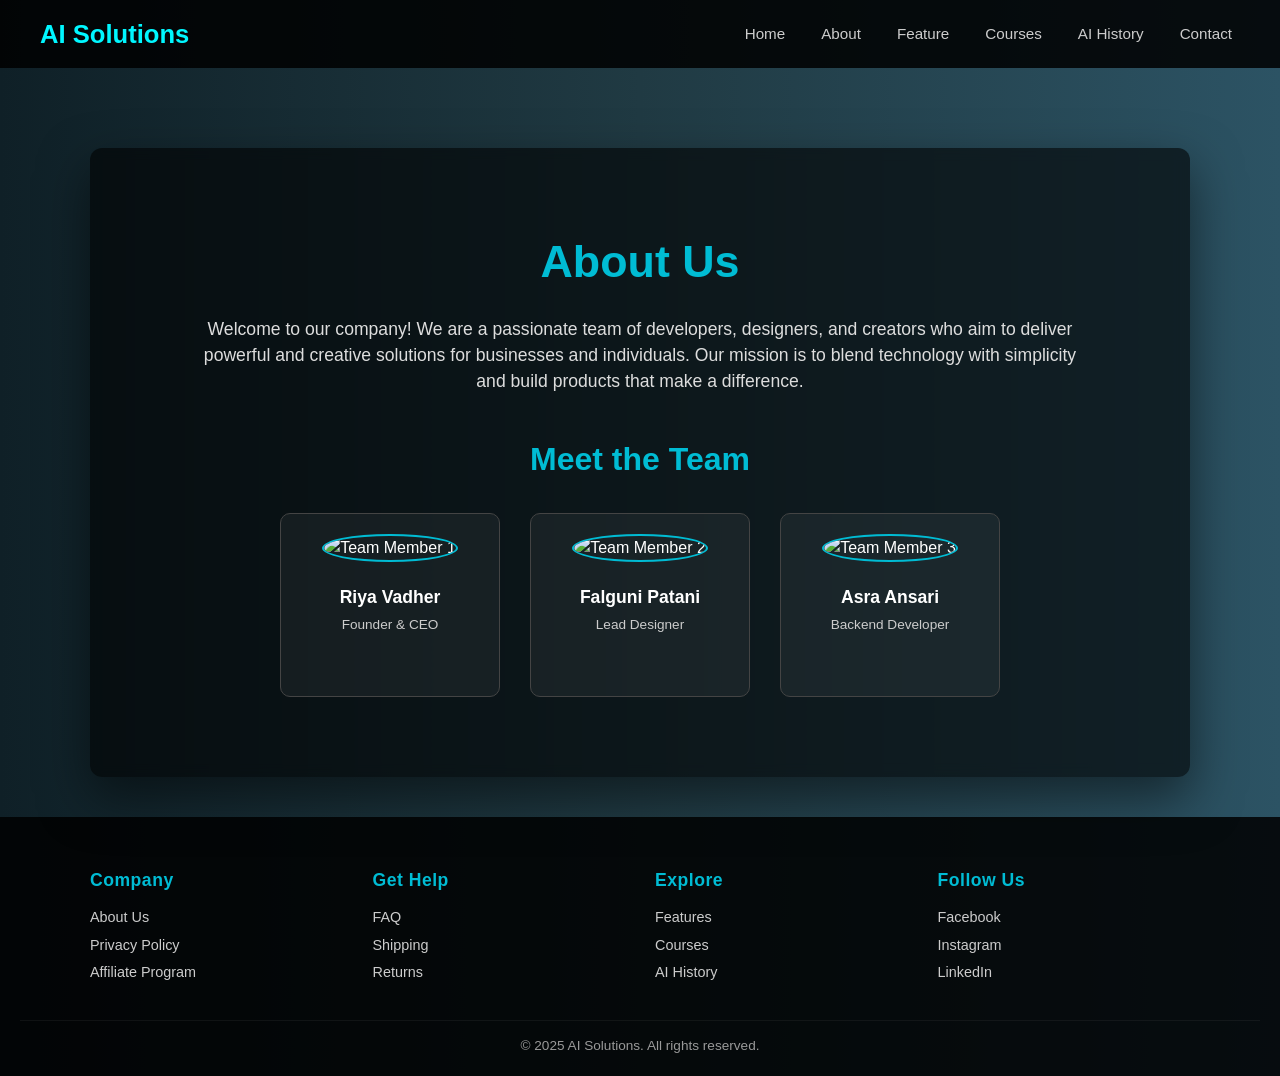
==== about.html @ 20a1b6a3 "all files added" ====
<!DOCTYPE html>
<html lang="en">
<head>
  <meta charset="UTF-8" />
  <meta name="viewport" content="width=device-width, initial-scale=1.0"/>
  <title>About Us - AI Solutions</title>
  <style>
    * {
      margin: 0;
      padding: 0;
      box-sizing: border-box;
      font-family: 'Segoe UI', sans-serif;
    }

    body {
      background: linear-gradient(to right, #0f2027, #203a43, #2c5364);
      color: #fff;
      min-height: 100vh;
      line-height: 1.5;
    }

    header {
      background: rgba(0, 0, 0, 0.85);
      padding: 15px 30px;
      position: sticky;
      top: 0;
      z-index: 100;
    }

    nav {
      max-width: 1200px;
      margin: auto;
      display: flex;
      align-items: center;
      justify-content: space-between;
      flex-wrap: wrap;
    }

    .logo {
      font-size: 1.6rem;
      color: #00f7ff;
      font-weight: bold;
      text-decoration: none;
    }

    nav ul {
      list-style: none;
      display: flex;
      gap: 20px;
      flex-wrap: wrap;
    }

    nav ul li a {
      color: #ccc;
      text-decoration: none;
      font-size: 0.95rem;
      padding: 6px 8px;
      transition: color 0.25s ease, background 0.25s ease;
      border-radius: 4px;
    }

    nav ul li a:hover {
      color: #fff;
      background: rgba(255,255,255,0.05);
    }

    .about-section {
      background-color: rgba(0, 0, 0, 0.6);
      backdrop-filter: blur(6px);
      padding: 80px 20px;
      max-width: 1100px;
      margin: 80px auto 40px;
      border-radius: 12px;
      box-shadow: 0 20px 50px rgba(0,0,0,0.5);
      text-align: center;
    }

    .about-section h1 {
      font-size: 2.8rem;
      color: #00bcd4;
      margin-bottom: 20px;
      position: relative;
    }

    .about-section p {
      font-size: 1.1rem;
      color: #ddd;
      max-width: 900px;
      margin: 0 auto 40px;
    }

    .team-section {
      margin-top: 40px;
    }

    .team-section h2 {
      color: #00bcd4;
      font-size: 2rem;
      margin-bottom: 30px;
    }

    .team-cards {
      display: flex;
      justify-content: center;
      flex-wrap: wrap;
      gap: 30px;
    }

    .team-card {
      background-color: rgba(255, 255, 255, 0.05);
      border: 1px solid #444;
      border-radius: 10px;
      padding: 20px;
      width: 220px;
      transition: transform 0.3s ease, box-shadow 0.3s ease;
      text-align: center;
    }

    .team-card:hover {
      transform: translateY(-8px);
      box-shadow: 0 10px 25px rgba(0, 188, 212, 0.35);
    }

    .team-card img {
      width: 80px;
      height: 80px;
      border-radius: 50%;
      object-fit: cover;
      margin-bottom: 12px;
      border: 2px solid #00bcd4;
    }

    .team-card h3 {
      margin: 10px 0 5px;
      font-size: 1.1rem;
      color: #fff;
    }

    .team-card p {
      font-size: 0.85rem;
      color: #ccc;
    }

    /* Footer */
    footer {
      background-color: rgba(0, 0, 0, 0.85);
      color: #ccc;
      padding: 50px 20px 20px;
    }

    .footer-content {
      display: flex;
      flex-wrap: wrap;
      justify-content: space-between;
      max-width: 1100px;
      margin: auto;
      gap: 30px;
    }

    .footer-section {
      flex: 1 1 220px;
      min-width: 180px;
    }

    .footer-section h3 {
      color: #00bcd4;
      margin-bottom: 14px;
      font-size: 1.1rem;
      letter-spacing: 0.5px;
    }

    .footer-section p {
      margin: 6px 0;
      font-size: 0.9rem;
    }

    .footer-section a {
      color: #ccc;
      text-decoration: none;
      transition: color 0.2s ease;
    }

    .footer-section a:hover {
      color: #fff;
    }

    .footer-bottom {
      text-align: center;
      margin-top: 30px;
      font-size: 0.85rem;
      color: #999;
      border-top: 1px solid rgba(255,255,255,0.05);
      padding-top: 15px;
    }

    @media (max-width: 900px) {
      .about-section {
        margin: 100px 15px 40px;
        padding: 60px 15px;
      }
      .team-cards {
        flex-direction: column;
        align-items: center;
      }
    }
  </style>
</head>
<body>
  <header>
    <nav>
      <a href="index.html" class="logo">AI Solutions</a>
      <ul>
        <li><a href="index.html">Home</a></li>
        <li><a href="about.html" class="active">About</a></li>
        <li><a href="feature.html">Feature</a></li>
        <li><a href="courses.html">Courses</a></li>
		<li><a href="history.html">AI History</a></li>
        <li><a href="contact.html">Contact</a></li>
       
		
      </ul>
    </nav>
  </header>

  <section class="about-section">
    <h1>About Us</h1>
    <p>
      Welcome to our company! We are a passionate team of developers, designers, and creators who aim to deliver powerful and creative solutions for businesses and individuals. Our mission is to blend technology with simplicity and build products that make a difference.
    </p>

    <div class="team-section">
      <h2>Meet the Team</h2>
      <div class="team-cards">
        <div class="team-card">
          <img src="images/member1.jpg" alt="Team Member 1">
          <h3>Riya Vadher</h3>
          <p>Founder & CEO</p>
        </div>
        <div class="team-card">
          <img src="images/member2.jpg" alt="Team Member 2">
          <h3>Falguni Patani</h3>
          <p>Lead Designer</p>
        </div>
        <div class="team-card">
          <img src="images/member3.jpg" alt="Team Member 3">
          <h3>Asra Ansari</h3>
          <p>Backend Developer</p>
        </div>
      </div>
    </div>
  </section>

  <footer>
    <div class="footer-content">
      <div class="footer-section">
        <h3>Company</h3>
        <p><a href="#">About Us</a></p>
        <p><a href="#">Privacy Policy</a></p>
        <p><a href="#">Affiliate Program</a></p>
      </div>
      <div class="footer-section">
        <h3>Get Help</h3>
        <p><a href="#">FAQ</a></p>
        <p><a href="#">Shipping</a></p>
        <p><a href="#">Returns</a></p>
      </div>
      <div class="footer-section">
        <h3>Explore</h3>
        <p><a href="feature.html">Features</a></p>
        <p><a href="courses.html">Courses</a></p>
        <p><a href="history.html">AI History</a></p>
      </div>
      <div class="footer-section">
        <h3>Follow Us</h3>
        <p><a href="#">Facebook</a></p>
        <p><a href="#">Instagram</a></p>
        <p><a href="#">LinkedIn</a></p>
      </div>
    </div>
    <div class="footer-bottom">
      &copy; 2025 AI Solutions. All rights reserved.
    </div>
  </footer>
</body>
</html>
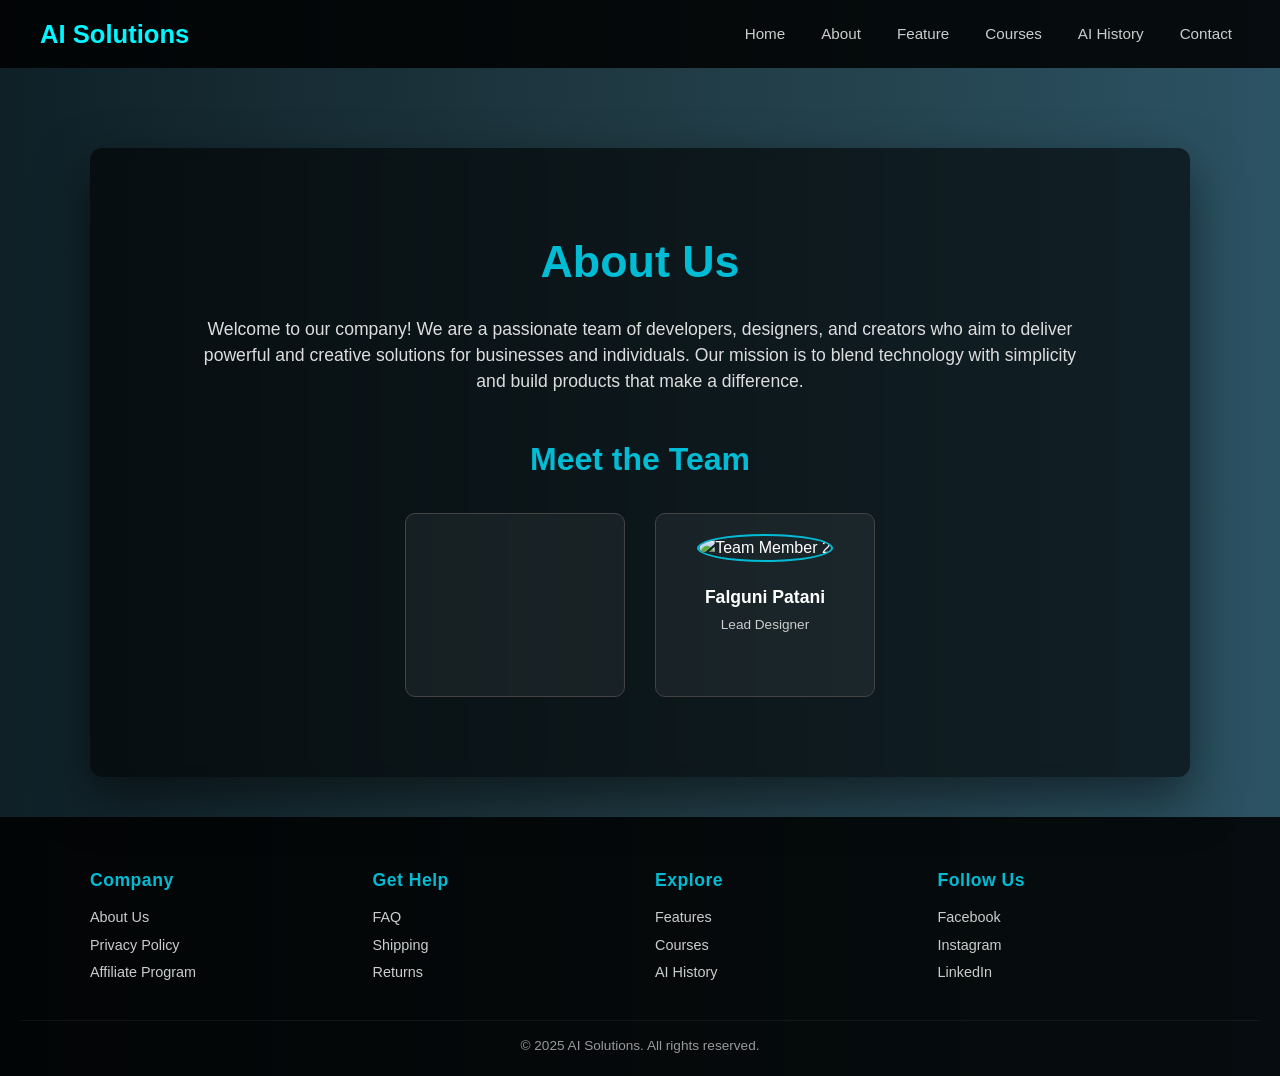
==== commit 2982bd3b: "added file" ====
--- a/about.html
+++ b/about.html
@@ -232,19 +232,12 @@
       <h2>Meet the Team</h2>
       <div class="team-cards">
         <div class="team-card">
-          <img src="images/member1.jpg" alt="Team Member 1">
-          <h3>Riya Vadher</h3>
-          <p>Founder & CEO</p>
         </div>
         <div class="team-card">
           <img src="images/member2.jpg" alt="Team Member 2">
           <h3>Falguni Patani</h3>
           <p>Lead Designer</p>
         </div>
-        <div class="team-card">
-          <img src="images/member3.jpg" alt="Team Member 3">
-          <h3>Asra Ansari</h3>
-          <p>Backend Developer</p>
         </div>
       </div>
     </div>
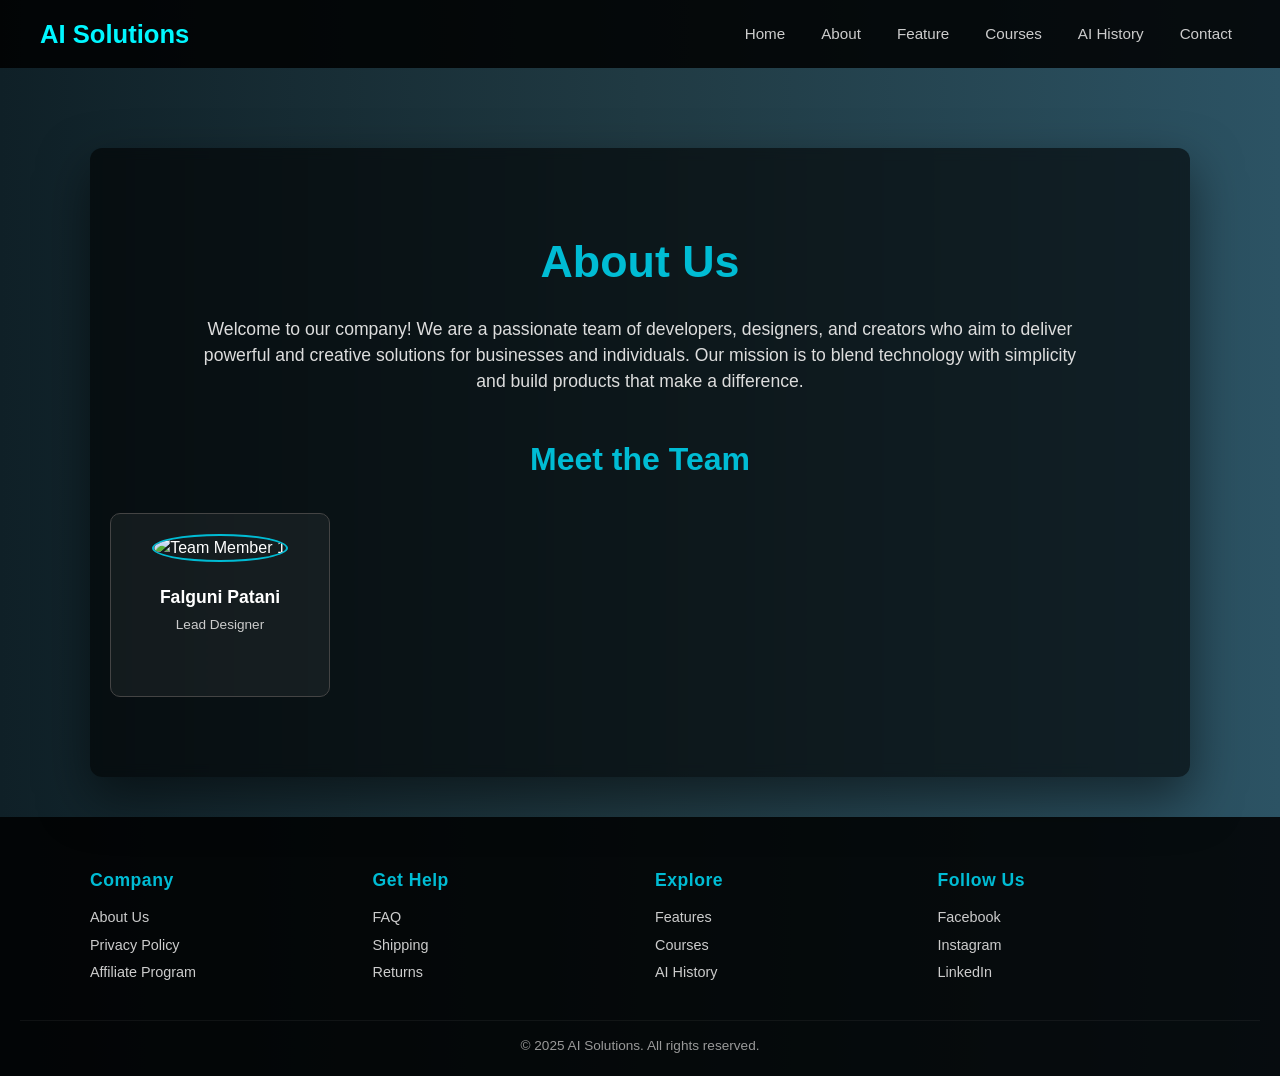
==== commit 15f98542: "add all" ====
--- a/about.html
+++ b/about.html
@@ -231,10 +231,9 @@
     <div class="team-section">
       <h2>Meet the Team</h2>
       <div class="team-cards">
-        <div class="team-card">
         </div>
         <div class="team-card">
-          <img src="images/member2.jpg" alt="Team Member 2">
+          <img src="images/member2.jpg" alt="Team Member 1">
           <h3>Falguni Patani</h3>
           <p>Lead Designer</p>
         </div>
